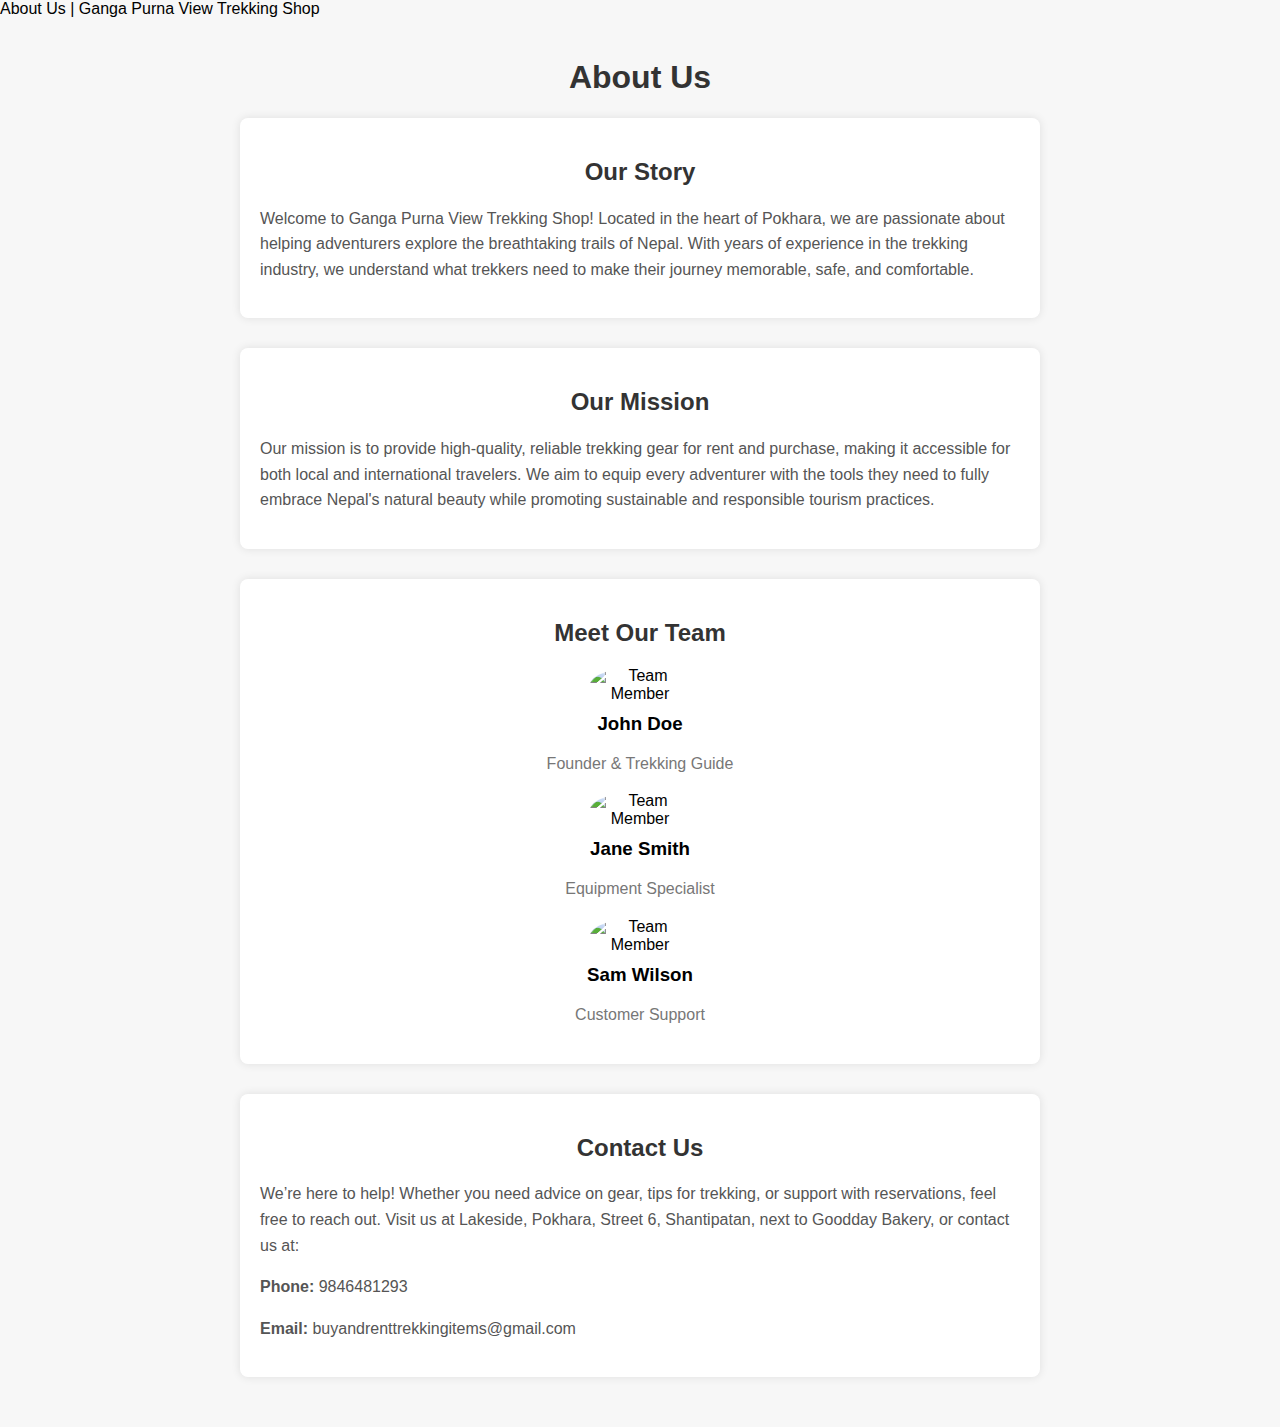
==== aboutus.html @ ec38b817 "initial commit" ====
<!DOCTYPE html>
<html lang="en">
<head>
    <meta charset="UTF-8">
    <meta name="viewport" content="width=device-width, initial-scale=1.0">
    <meta name="description" content=
    "Explore Pokhara’s premier trekking shop at Lakeside! Find top-quality trekking gear, equipment, and outdoor essentials for your Himalayan adventures. Expert guidance, gear rentals, and everything you need to make your trek unforgettable.">
    
    <meta name="keywords" content="
    Trekking shop Pokhara Lakeside Trekking gear Pokhara Outdoor equipment Pokhara Hiking gear Pokhara Trekking rentals Pokhara Best trekking shop Pokhara Trekking supplies Pokhara Lakeside Trekking equipment Pokhara Buy trekking gear Pokhara"
    
    <title>About Us | Ganga Purna View Trekking Shop</title>
    <style>
        body {
            font-family: Arial, sans-serif;
            margin: 0;
            padding: 0;
            background-color: #f7f7f7;
        }

        .container {
            max-width: 800px;
            margin: 0 auto;
            padding: 20px;
        }

        h1, h2 {
            color: #333;
            text-align: center;
        }

        p {
            line-height: 1.6;
            color: #555;
        }

        .about-section, .mission-section, .team-section, .contact-section {
            margin-bottom: 30px;
            padding: 20px;
            background-color: #ffffff;
            border-radius: 8px;
            box-shadow: 0 0 10px rgba(0, 0, 0, 0.1);
        }

        .team-section img {
            width: 100px;
            border-radius: 50%;
            margin: 0 auto;
            display: block;
        }

        .team-member {
            text-align: center;
            margin-top: 10px;
        }

        .team-member h3 {
            margin: 10px 0 5px;
        }

        .team-member p {
            color: #777;
        }
    </style>
</head>
<body>

<div class="container">
    <h1>About Us</h1>

    <div class="about-section">
        <h2>Our Story</h2>
        <p>Welcome to Ganga Purna View Trekking Shop! Located in the heart of Pokhara, we are passionate about helping adventurers explore the breathtaking trails of Nepal. With years of experience in the trekking industry, we understand what trekkers need to make their journey memorable, safe, and comfortable.</p>
    </div>

    <div class="mission-section">
        <h2>Our Mission</h2>
        <p>Our mission is to provide high-quality, reliable trekking gear for rent and purchase, making it accessible for both local and international travelers. We aim to equip every adventurer with the tools they need to fully embrace Nepal's natural beauty while promoting sustainable and responsible tourism practices.</p>
    </div>

    <div class="team-section">
        <h2>Meet Our Team</h2>

        <div class="team-member">
            <img src="team-member1.jpg" alt="Team Member">
            <h3>John Doe</h3>
            <p>Founder & Trekking Guide</p>
        </div>

        <div class="team-member">
            <img src="team-member2.jpg" alt="Team Member">
            <h3>Jane Smith</h3>
            <p>Equipment Specialist</p>
        </div>

        <div class="team-member">
            <img src="team-member3.jpg" alt="Team Member">
            <h3>Sam Wilson</h3>
            <p>Customer Support</p>
        </div>
    </div>

    <div class="contact-section">
        <h2>Contact Us</h2>
        <p>We’re here to help! Whether you need advice on gear, tips for trekking, or support with reservations, feel free to reach out. Visit us at Lakeside, Pokhara, Street 6, Shantipatan, next to Goodday Bakery, or contact us at:</p>
        <p><strong>Phone:</strong> 9846481293</p>
        <p><strong>Email:</strong> buyandrenttrekkingitems@gmail.com</p>
    </div>
</div>

</body>
</html>
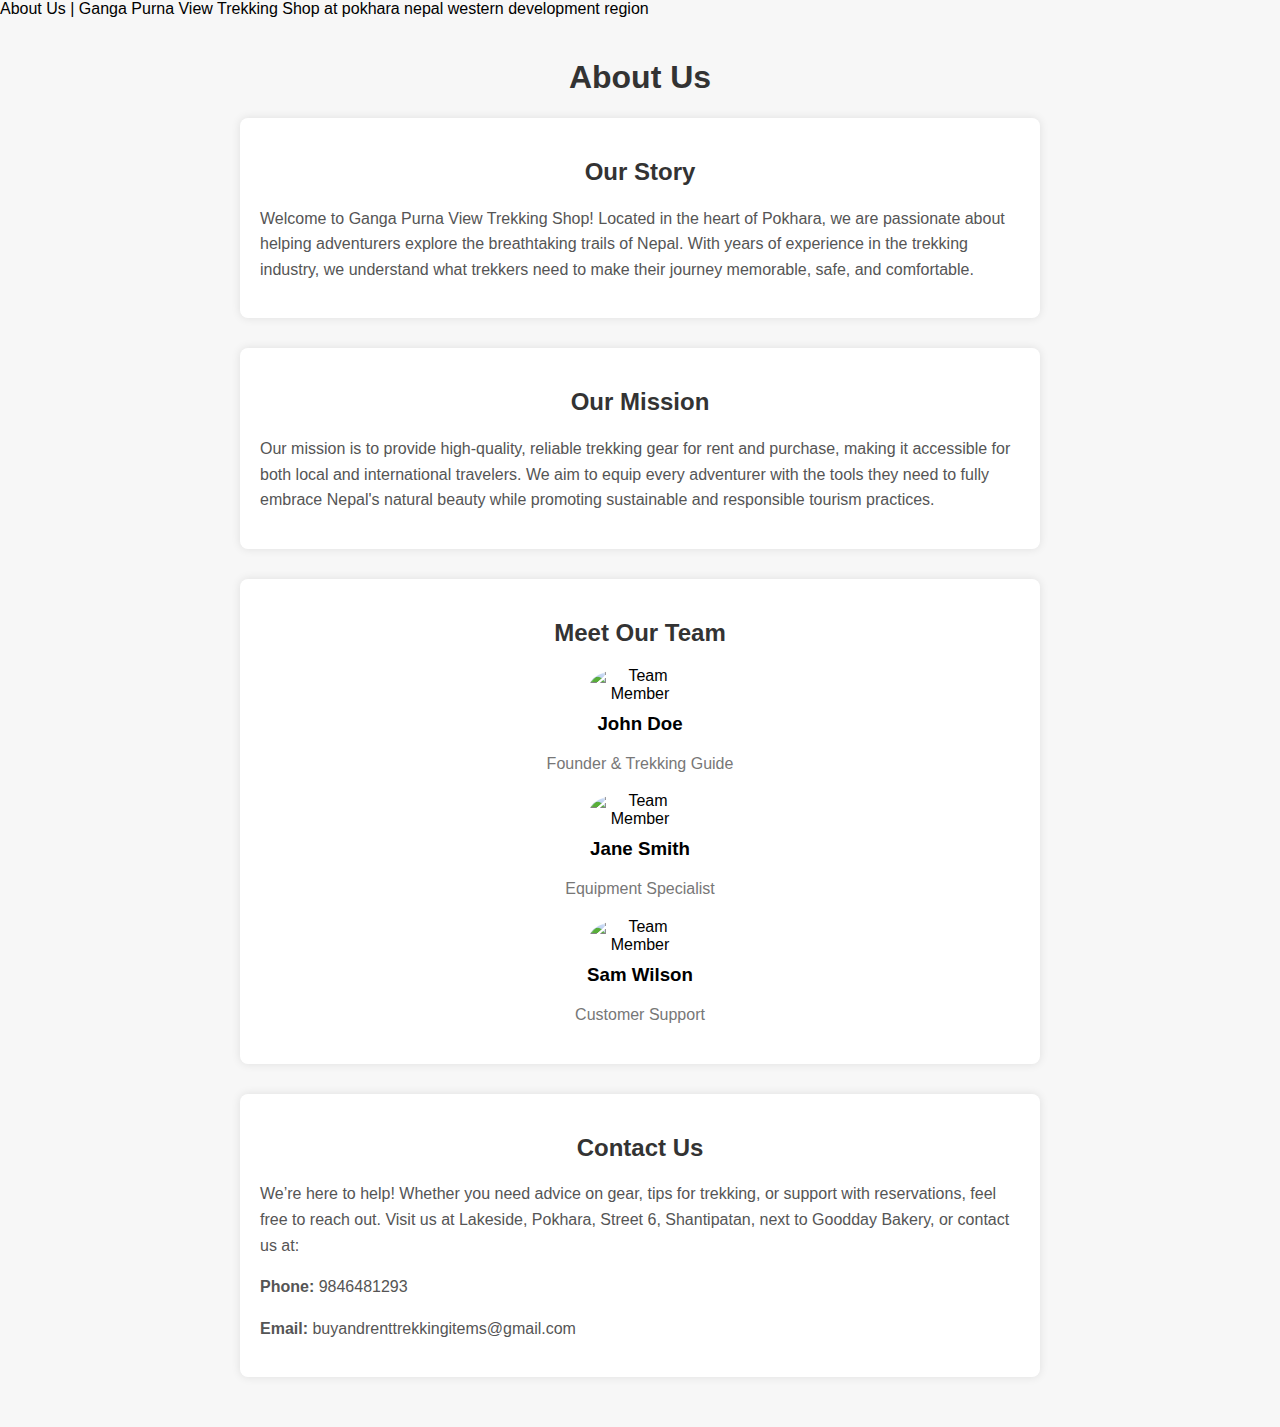
==== commit 75b39590: "little change seo" ====
--- a/aboutus.html
+++ b/aboutus.html
@@ -9,7 +9,18 @@
     <meta name="keywords" content="
     Trekking shop Pokhara Lakeside Trekking gear Pokhara Outdoor equipment Pokhara Hiking gear Pokhara Trekking rentals Pokhara Best trekking shop Pokhara Trekking supplies Pokhara Lakeside Trekking equipment Pokhara Buy trekking gear Pokhara"
     
-    <title>About Us | Ganga Purna View Trekking Shop</title>
+    <title>About Us | Ganga Purna View Trekking Shop at pokhara nepal western development region</title>
+    <script type="application/ld+json">
+        {
+          "@context": "https://schema.org",
+          "@type": "Organization",
+          "name": "Gangapurna View Trekking Shop",
+          "url": "https://sabitasubedi.com.np/aboutus",
+          "logo": "https://sabitasubedi.com.np/logo.jpg",
+          "description": "Discover the mission and values of Gangapurna View Trekking Shop, dedicated to providing exceptional trekking experiences in Nepal."
+        }
+        </script>
+        
     <style>
         body {
             font-family: Arial, sans-serif;
